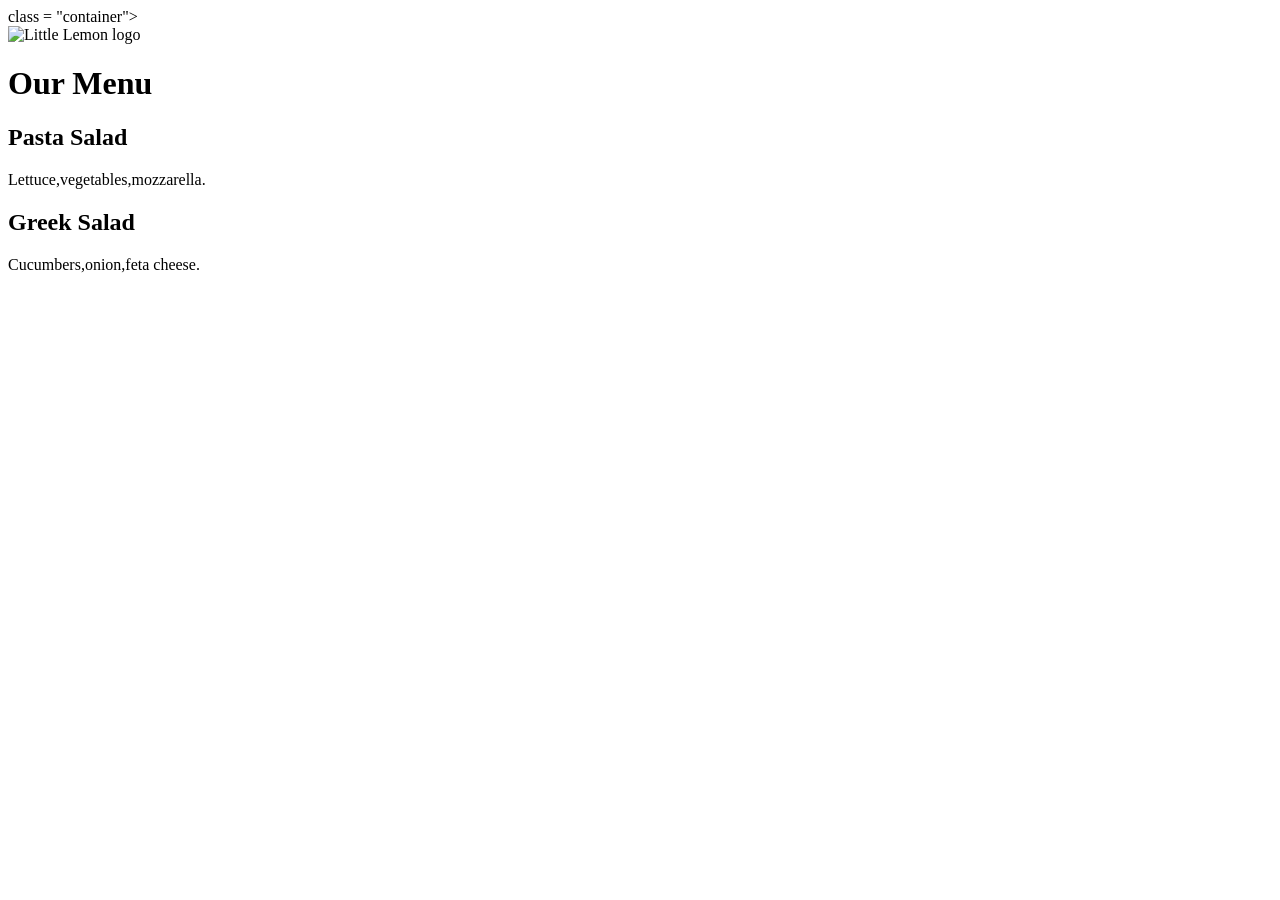
==== index.html @ 2eced97e "first project" ====
<!DOCTYPE html>
<html>
<head>
    <title>Little Lemon</title>
    <link href="bootstrap.min.css" rel="stylesheet">
</head>
<body>
    <div> class = "container">
        <div class="row">
            <div class="col-12">
                <div class="text-center">
                    <img src="logo.png" class="img-fluid" alt="Little Lemon logo">
                </div>
            </div>
        </div>
        <div class="row">
            <div class="col-12">
                <div class="text-center">
                    <h1>Our Menu</h1>
                </div>
            </div>
        </div>
        <div class="row">
            <div class="col-12 col-lg-6">
                <h2>Pasta Salad</h2>
                <p>Lettuce,vegetables,mozzarella.</p>
                <h2>Greek Salad</h2>
                <p>Cucumbers,onion,feta cheese.</p>
            </div>
            <div class="col-12 col-lg-6">
            </div>
        </div>
    </div>
    <script src="bootstrap.bundle.min.js"></script>
  
</body>
</html>
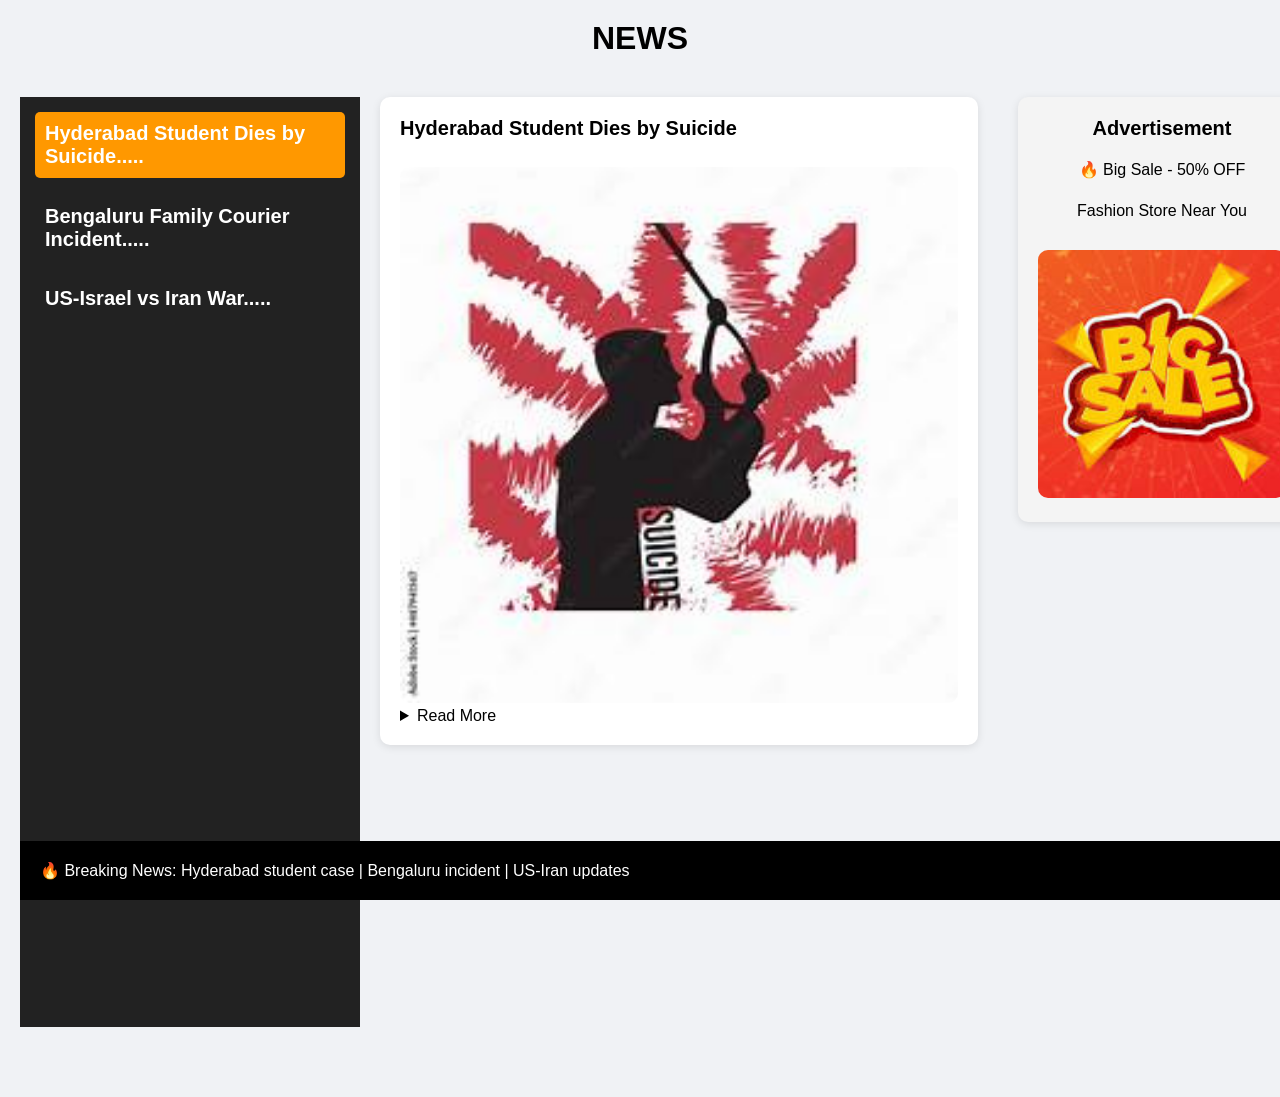
==== commit 47c664c2: "Rename NEWS web to index.html" ====
--- a/index.html
+++ b/index.html
@@ -1,37 +1,207 @@
 <!DOCTYPE html>
 <html>
 <head>
-    <title>Little Lemon</title>
-    <link href="bootstrap.min.css" rel="stylesheet">
+    <title>News Website</title>
+    <Style>
+        .title{
+            text-align: center;
+            margin: 20px 0;
+        }
+        body{
+            margin: 0;
+            font-family: Arial;
+            background: #f0f2f5;
+        }
+        .sidebar{
+            flex: 0 0 25%;
+            background: #222;
+            color: white;
+            padding: 15px;
+            height: 100vh;
+        }
+        .sidebar h2{
+            cursor: pointer;
+            padding: 10px;
+            border-radius: 5px;
+        }
+        .sidebar h2:hover{
+            background: #555;
+        }
+        .active{
+            background:#ff9800;
+            color: white;
+        }
+        .content{
+            min-height: 400px;
+            flex: 0 0 45%;
+            background: white;
+            padding: 20px;
+            margin-right: 20px;
+            margin-bottom: 20px;
+            border-radius: 10px;
+            box-shadow: 0 2px 8px rgba(0,0,0,0.1);
+        }
+        .ads{
+            flex: 0 0 20%;
+            background: #f4f4f4;
+            padding: 20px;
+            text-align: center;
+            border-radius: 10px;
+            box-shadow: 0 2px 8px rgba(0,0,0,0.1);
+            margin-left: auto;
+        }
+        .container{
+            display: flex;
+            justify-content: space-between;
+            align-items: flex-start;
+            padding: 20px;
+            gap: 20px;
+        }
+        .ticker{
+            background: black;
+            color: white;
+            padding: 10px;
+            position: fixed;
+            bottom: 0;
+            width: 100%;
+        }
+        .ticker-text{
+            display: inline-block;
+            padding: 10px;
+            white-space: nowrap;
+            animation: scroll 10s linear infinite;
+        }
+        @keyframes scroll{
+            from{
+                transform: translateX(100%)
+            }
+            to{
+                transform: translateX(-100%);
+            }
+        
+        }
+        body{
+            margin: 0;
+            font-family: Arial;
+            padding-bottom: 50px;
+        }
+        h2{
+            margin-top: 0;
+        }
+        p{
+            line-height:1.6;
+        }
+        #n1{
+            display: block;
+        }
+        .news{
+            display: none;
+            animation: fade 0.5s ease-in;
+            max-width: 100%;
+        }
+        @keyframes fade{
+            from{
+                opacity: 0;
+                transform: translateY(10px);
+            }
+            to{
+                opacity: 1;
+                transform: translateY(0);
+            }
+        }
+        img{
+            width: 100%;
+            height: auto;
+            border-radius: 10px;
+            margin-top: 10px;
+        }
+        h1{
+            font-size: 32px;
+        }
+        h2{
+            font-size: 20px;
+        }
+        
+    </style>
+    <script>
+        function setActive(element){
+            let items = document.querySelectorAll(".sidebar h2");
+
+            items.forEach(item=>item.classList.remove("active"));
+            element.classList.add("active");
+        }
+    </script>
+    <script>
+        function showNews(id){
+            let allNews = document.querySelectorAll(".news");
+
+            allNews.forEach(news => {
+                news.style.display = "none";
+            });
+
+            document.getElementById(id).style.display = "block";
+        }
+    </script>
 </head>
+
 <body>
-    <div> class = "container">
-        <div class="row">
-            <div class="col-12">
-                <div class="text-center">
-                    <img src="logo.png" class="img-fluid" alt="Little Lemon logo">
-                </div>
-            </div>
-        </div>
-        <div class="row">
-            <div class="col-12">
-                <div class="text-center">
-                    <h1>Our Menu</h1>
-                </div>
-            </div>
-        </div>
-        <div class="row">
-            <div class="col-12 col-lg-6">
-                <h2>Pasta Salad</h2>
-                <p>Lettuce,vegetables,mozzarella.</p>
-                <h2>Greek Salad</h2>
-                <p>Cucumbers,onion,feta cheese.</p>
-            </div>
-            <div class="col-12 col-lg-6">
-            </div>
-        </div>
-    </div>
-    <script src="bootstrap.bundle.min.js"></script>
-  
+
+<h1 class="title">NEWS</h1>
+<div class="container">
+    <div class="sidebar">
+        <h2 class="active" onclick="showNews('n1');setActive(this)">Hyderabad Student Dies by Suicide.....</h2>
+        <h2 onclick="showNews('n2');setActive(this)">Bengaluru Family Courier Incident.....</h2>
+        <h2 onclick="showNews('n3');setActive(this)">US-Israel vs Iran War.....</h2>
+    </div>
+
+
+<!-- CENTER: News Content -->
+<!-- CENTER: News Content -->
+<div class="content">
+
+    <div id="n1" class="news">
+        <h2>Hyderabad Student Dies by Suicide</h2>
+        <img src="suicideimg.jpg">
+        <details>
+            <summary>Read More</summary>
+        <p>20-year-old woman in Hyderabad tragically took her own life shortly after her pet cat passed away. The young woman, a Bachelor of Science student, was deeply attached to her cat, and her family reported that she struggled to cope with the loss</p>
+        </details>
+    </div>
+
+    <div id="n2" class="news">
+        <h2>Bengaluru Family Courier Incident</h2>
+        <img src="bnglr.jpg">
+        <details>
+            <summary>Read More</summary>
+            <p>In a strange and unsettling incident, a family in Bengaluru attempted to send their elderly father to Mangaluru inside a gunny sack, leaving courier staff and bystanders stunned. The episode took place near Vinayaka Circle within the jurisdiction of the Vyalikaval Police Station......</p>
+        </details>
+    </div>
+
+    <div id="n3" class="news">
+        <h2>US-Israel vs Iran War</h2>
+        <img src="war.jpg">
+        <details>
+            <summary>Read More</summary>
+            <p>ARAD, Israel — Iran and its ally, the Lebanese militant group Hezbollah, stepped up their attacks on Israel on Sunday, launching strikes across the country after the United States and Iran threatened to widen their targets in the war in the Middle East, now in its fourth week.As Israel came under renewed fire, top Israeli leaders traveled to the southern town of Arad, one of two communities near a secretive nuclear research site struck by Iranian missiles late Saturday, wounding scores of people......</p>
+        </details>
+    </div>
+
+</div>
+
+<!-- RIGHT: Advertisement -->
+    <div class="ads">
+    <h2>Advertisement</h2>
+    
+    <p>🔥 Big Sale - 50% OFF</p>
+    <p>Fashion Store Near You</p>
+
+    <img src="sale.img" alt="image">
+    </div>
+<hr>
+<div class="ticker">
+    <div class="ticker-text">
+        🔥 Breaking News: Hyderabad student case | Bengaluru incident | US-Iran updates
+    </div>
+</div>
 </body>
-</html>+</html>
